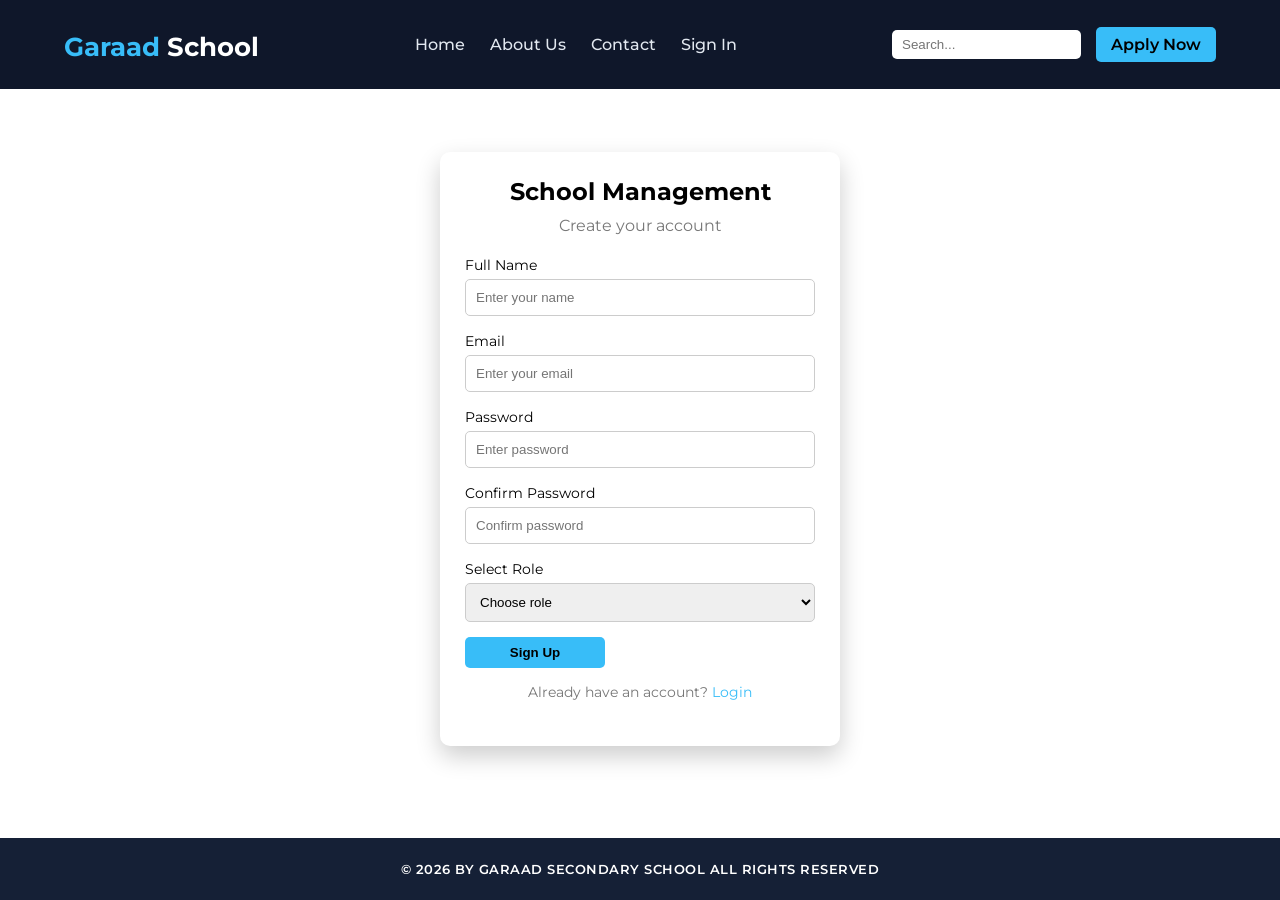
==== signin.html @ 7898762e "added the signin" ====
<!DOCTYPE html>
<html lang="en">
<head>
    <meta charset="UTF-8">
    <meta name="viewport" content="width=device-width, initial-scale=1.0">

    <!-- Google Font -->
    <link href="https://fonts.googleapis.com/css?family=Montserrat:400,600,700" rel="stylesheet">

    <!-- CSS -->
    <link rel="stylesheet" href="signin.css">

    <title>Garaad School Management System</title>
</head>

<body>

<!-- ===== HEADER START ===== -->
<header class="main-header">

    <!-- Container (helps layout) -->
    <div class="container">

        <!-- Logo -->
        <div class="logo">
            <h1>
                <a href="index.html">
                    <span>Garaad</span> School
                </a>
            </h1>
        </div>

        <!-- Navigation -->
        <nav class="navbar">
            <ul class="main-menu">

                <li><a href="index.html">Home</a></li>

                <li class="has-dropdown">
                    <a href="about.html">About Us</a>
                    <ul class="dropdown">
                        <li><a href="about.html#mission">Mission</a></li>
                        <li><a href="about.html#vision">Vision</a></li>
                        <li><a href="about.html#values">Values</a></li>
                    </ul>
                </li>

                <li><a href="contact.html">Contact</a></li>
                <li><a href="signin.html">Sign In</a></li>

            </ul>
        </nav>

        <!-- Right Side (extras) -->
        <div class="header-right">

            <!-- Search -->
            <div class="search-box">
                <input type="text" placeholder="Search...">
            </div>

            <!-- Button -->
            <a href="#" class="btn">Apply Now</a>

            <!-- Mobile Menu Icon -->
            <div class="menu-toggle">
                ☰
            </div>

        </div>

    </div>

</header>
<!-- ===== HEADER END ===== -->

<!-- sign in -->
<section class="sign-container">
    <div class="sign-box">
        <h2>School Management</h2>
        <p>Create your account</p>

        <form>
            <div class="sign-input">
                <label>Full Name</label>
                <input type="text" placeholder="Enter your name" required>
            </div>

            <div class="sign-input">
                <label>Email</label>
                <input type="email" placeholder="Enter your email" required>
            </div>

            <div class="sign-input">
                <label>Password</label>
                <input type="password" placeholder="Enter password" required>
            </div>

            <div class="sign-input">
                <label>Confirm Password</label>
                <input type="password" placeholder="Confirm password" required>
            </div>

            <div class="sign-input">
                <label>Select Role</label>
                <select required>
                    <option value="">Choose role</option>
                    <option>Student</option>
                    <option>Teacher</option>
                    <option>Admin</option>
                </select>
            </div>

            <button type="submit" class="btn">Sign Up</button>

            <p class="login-link">
                Already have an account? <a href="#">Login</a>
            </p>
        </form>
    </div>
</section>

<!-- footer -->
<footer>
        <p> © 2026 by Garaad Secondary School All Rights Reserved</a></p>
</footer>

</body>
</html>
---- signin.css ----
/* ===== RESET ===== */
*{
    margin: 0;
    padding: 0;
    box-sizing: border-box;
}

body{
    font-family: 'Montserrat', sans-serif;

    display: flex;
    flex-direction: column;
    min-height: 100vh;
}

/* ===== CONTAINER ===== */
.container{
    width: 90%;
    margin: auto;
    display: flex;
    align-items: center;
    justify-content: space-between;
}


.main-header{
    background: #0f172a;
    color: #fff;
    padding: 25px 0;
    position: sticky;
    top: 0;
    z-index: 1000;
}

/* ===== LOGO ===== */
.logo h1 a{
    text-decoration: none;
    color: #fff;
    font-size: 26px;
    font-weight: 700;
}

.logo span{
    color: #38bdf8;
}

/* ===== NAVBAR ===== */
.navbar .main-menu{
    list-style: none;
    display: flex;
    gap: 25px;
}

.navbar a{
    text-decoration: none;
    color: #e2e8f0;
    font-weight: 500;
    transition: 0.3s;
}

.navbar a:hover{
    color: #38bdf8;
}

/* ===== DROPDOWN ===== */
.has-dropdown{
    position: relative;
}

.dropdown{
    position: absolute;
    top: 35px;
    left: 0;
    background: #1e293b;
    list-style: none;
    padding: 10px 0;
    width: 180px;
    display: none;
    border-radius: 6px;
}

.dropdown li{
    padding: 8px 15px;
}

.dropdown li a{
    color: #fff;
}

.has-dropdown:hover .dropdown{
    display: block;
}

/* ===== RIGHT SIDE ===== */
.header-right{
    display: flex;
    align-items: center;
    gap: 15px;
}

/* ===== SEARCH ===== */
.search-box input{
    padding: 7px 10px;
    border-radius: 5px;
    border: none;
    outline: none;
}

/* ===== BUTTON ===== */
.btn{
    background: #38bdf8;
    color: #000;
    padding: 8px 15px;
    border-radius: 5px;
    text-decoration: none;
    font-weight: 600;
    transition: 0.3s;
}

.btn:hover{
    background: #0ea5e9;
    color: #fff;
}

/* ===== MENU TOGGLE (HIDDEN DESKTOP) ===== */
.menu-toggle{
    display: none;
    font-size: 22px;
    cursor: pointer;
}

/* ===== RESPONSIVE ===== */
@media(max-width: 768px){

    .navbar{
        position: absolute;
        top: 70px;
        left: 0;
        width: 100%;
        background: #0f172a;
        display: none;
    }

    .navbar .main-menu{
        flex-direction: column;
        padding: 20px;
    }

    .navbar.active{
        display: block;
    }

    .menu-toggle{
        display: block;
        color: #fff;
    }

    .search-box{
        display: none;
    }
}

/* sign in */
.sign-container {
    flex: 1;
    display: flex;
    justify-content: center;
    align-items: center;
    padding: 20px;
}

.sign-box {
    background: #fff;
    width: 100%;
    max-width: 400px;
    padding: 25px;
    border-radius: 10px;
    box-shadow: 0 10px 25px rgba(0,0,0,0.2);
}

.sign-box h2 {
    margin-bottom: 10px;
    text-align: center;
}

.sign-box p {
    text-align: center;
    margin-bottom: 20px;
    color: #777;
}

.sign-input {
    margin-bottom: 15px;
}

.sign-input label {
    font-size: 14px;
}

.sign-input input,
.sign-input select {
    width: 100%;
    padding: 10px;
    margin-top: 5px;
    border-radius: 5px;
    border: 1px solid #ccc;
}

/* button {
    width: 100%;
    padding: 10px;
    background: #38bdf8;
    border: none;
    border-radius: 5px;
    color: #fff;
    cursor: pointer;
}

button:hover {
    background: #0ea5e9;
} */

form button {
    border: none;
    cursor: pointer;
    width: 40%;
    
}

.login-link {
    margin-top: 15px;
    font-size: 14px;
}

.login-link a {
    color: #38bdf8;
    text-decoration: none;
}

.login-link a:hover {
    color: #0ea5e9;
    text-decoration: underline;
}

/* footer */
footer {
    margin-top: 30px;
    background-color: #152036;
    text-align: center;
}

footer p {
    padding: 20px 0px;
    color: #fff;
    font-size: 13px;
    text-transform: uppercase;
    font-weight: 600;
    letter-spacing: 0.5px;
    line-height: 22px;
}

@media (max-width: 480px) {
    .sign-box {
        padding: 15px;
    }
}
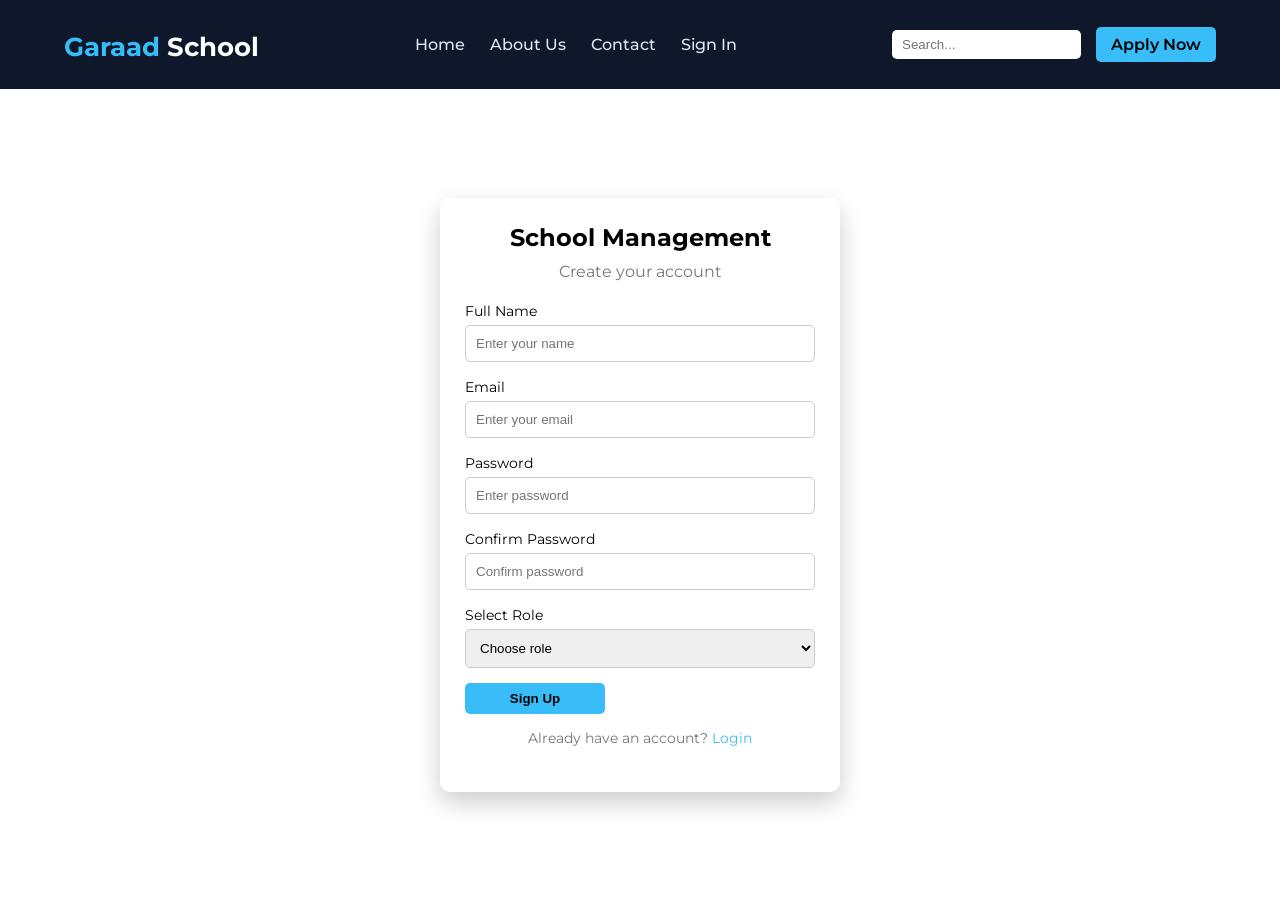
==== commit 9da6697f: "changed" ====
--- a/signin.html
+++ b/signin.html
@@ -121,9 +121,7 @@
 </section>
 
 <!-- footer -->
-<footer>
-        <p> © 2026 by Garaad Secondary School All Rights Reserved</a></p>
-</footer>
+
 
 </body>
 </html>
--- a/signin.css
+++ b/signin.css
@@ -206,19 +206,6 @@
     border: 1px solid #ccc;
 }
 
-/* button {
-    width: 100%;
-    padding: 10px;
-    background: #38bdf8;
-    border: none;
-    border-radius: 5px;
-    color: #fff;
-    cursor: pointer;
-}
-
-button:hover {
-    background: #0ea5e9;
-} */
 
 form button {
     border: none;
@@ -243,21 +230,6 @@
 }
 
 /* footer */
-footer {
-    margin-top: 30px;
-    background-color: #152036;
-    text-align: center;
-}
-
-footer p {
-    padding: 20px 0px;
-    color: #fff;
-    font-size: 13px;
-    text-transform: uppercase;
-    font-weight: 600;
-    letter-spacing: 0.5px;
-    line-height: 22px;
-}
 
 @media (max-width: 480px) {
     .sign-box {
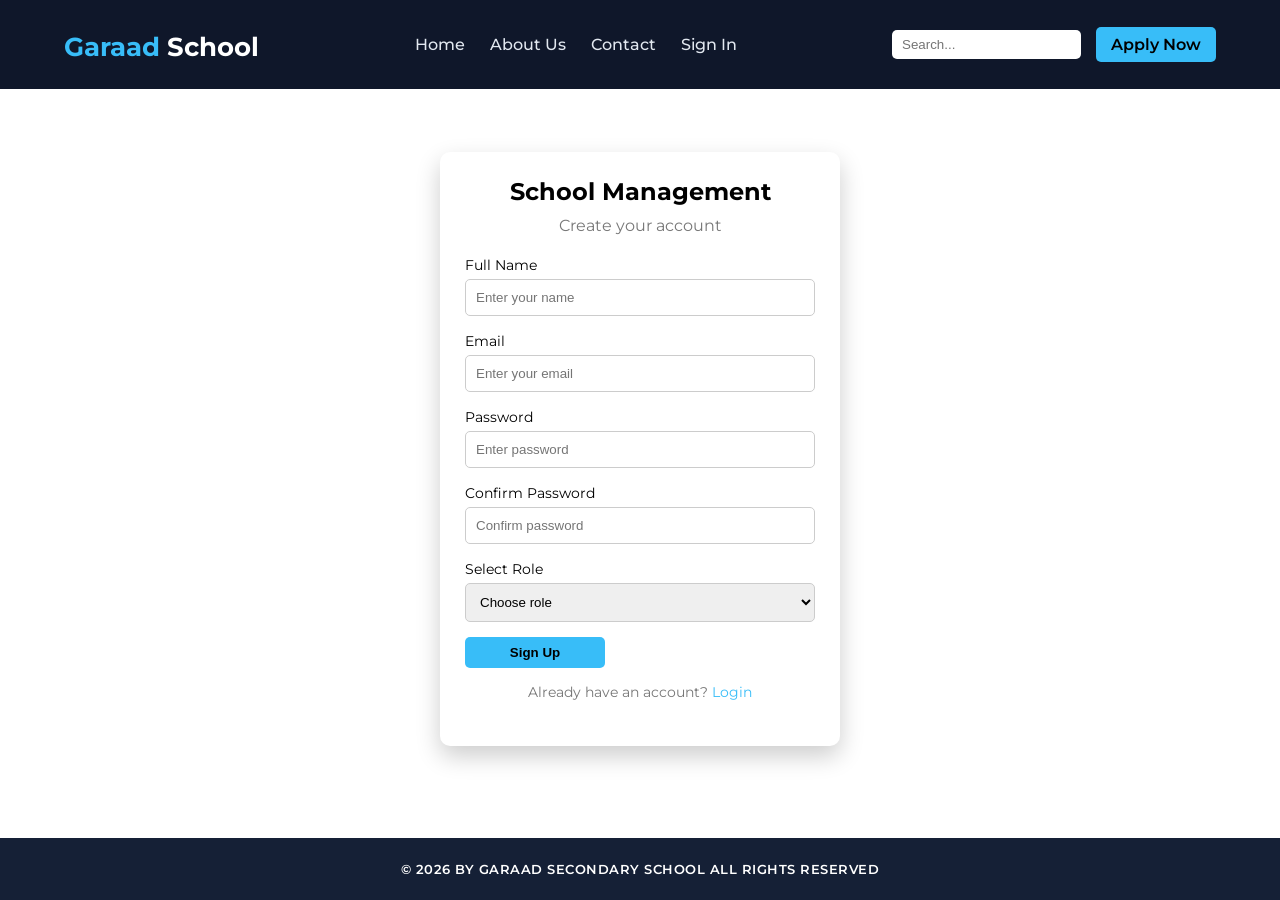
==== commit 8d08a481: "completed" ====
--- a/signin.html
+++ b/signin.html
@@ -121,7 +121,9 @@
 </section>
 
 <!-- footer -->
-
+<footer>
+        <p> © 2026 by Garaad Secondary School All Rights Reserved</a></p>
+</footer>
 
 </body>
 </html>
--- a/signin.css
+++ b/signin.css
@@ -230,6 +230,21 @@
 }
 
 /* footer */
+footer {
+    margin-top: 30px;
+    background-color: #152036;
+    text-align: center;
+}
+
+footer p {
+    padding: 20px 0px;
+    color: #fff;
+    font-size: 13px;
+    text-transform: uppercase;
+    font-weight: 600;
+    letter-spacing: 0.5px;
+    line-height: 22px;
+}
 
 @media (max-width: 480px) {
     .sign-box {
